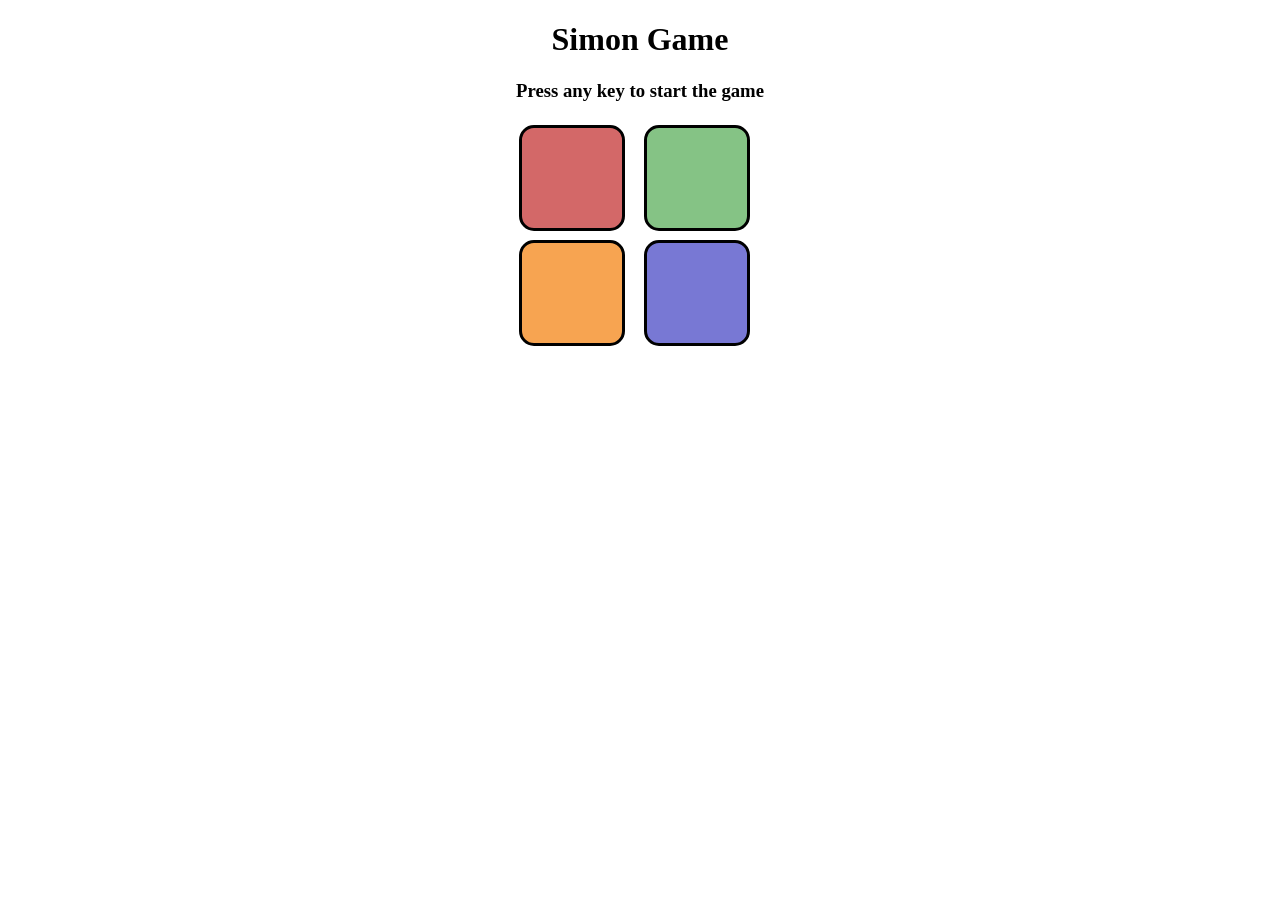
==== index.html @ a82b219b "change files name" ====
<!DOCTYPE html>
<html lang="en">
<head>
    <meta charset="UTF-8">
    <meta name="viewport" content="width=device-width, initial-scale=1.0">
    <title>Simon game</title>
    <link rel="stylesheet" href="simon.css">
</head>
<body>
    <h2 class="findHighestScore"></h2>
    <h1>Simon Game</h1>
    <h3>Press any key to start the game</h3>
   <center><div class="btn-container">
        <div class="btn red"type="button"id="red"></div>
        <div class="btn green"type="button"id="green"></div>
        <div class="btn yellow"type="button"id="yellow"></div>
        <div class="btn blue"type="button"id="blue"></div>
    </div></center>
    <h1 class="score"></h1>



    <script src="simon.js"></script>
</body>
</html>
---- simon.css ----
.findHighestScore{
    text-align: right;
    margin-right: 10px;
}

h1{
    text-align: center;
}
h3{
    text-align: center;
}
.btn-container{
    width:250px;
    height:230px;
    display:grid;
    grid-template-columns: repeat(2,1fr);
}
.red{
    background-color: rgb(211, 104, 104);
    width:100px;
    height:100px;
    margin:0.25rem;
    border: 3px solid black;
    border-radius: 15px;
}
.green{
    background-color: rgb(133, 195, 133);
    width:100px;
    height:100px;
    margin:0.25rem;
    border: 3px solid black;
    border-radius: 15px;
}
.yellow{
    background-color: rgb(247, 164, 81);
    width:100px;
    height:100px;
    margin:0.25rem;
    border: 3px solid black;
    border-radius: 15px;
}
.blue{
    background-color:rgb(120, 120, 212) ;
    width:100px;
    height:100px;
    margin:0.25rem;
    border: 3px solid black;
    border-radius: 15px;
}
.flashStyle{
    background-color: white;
}
.bodyStyle{
    background-color: red;
}
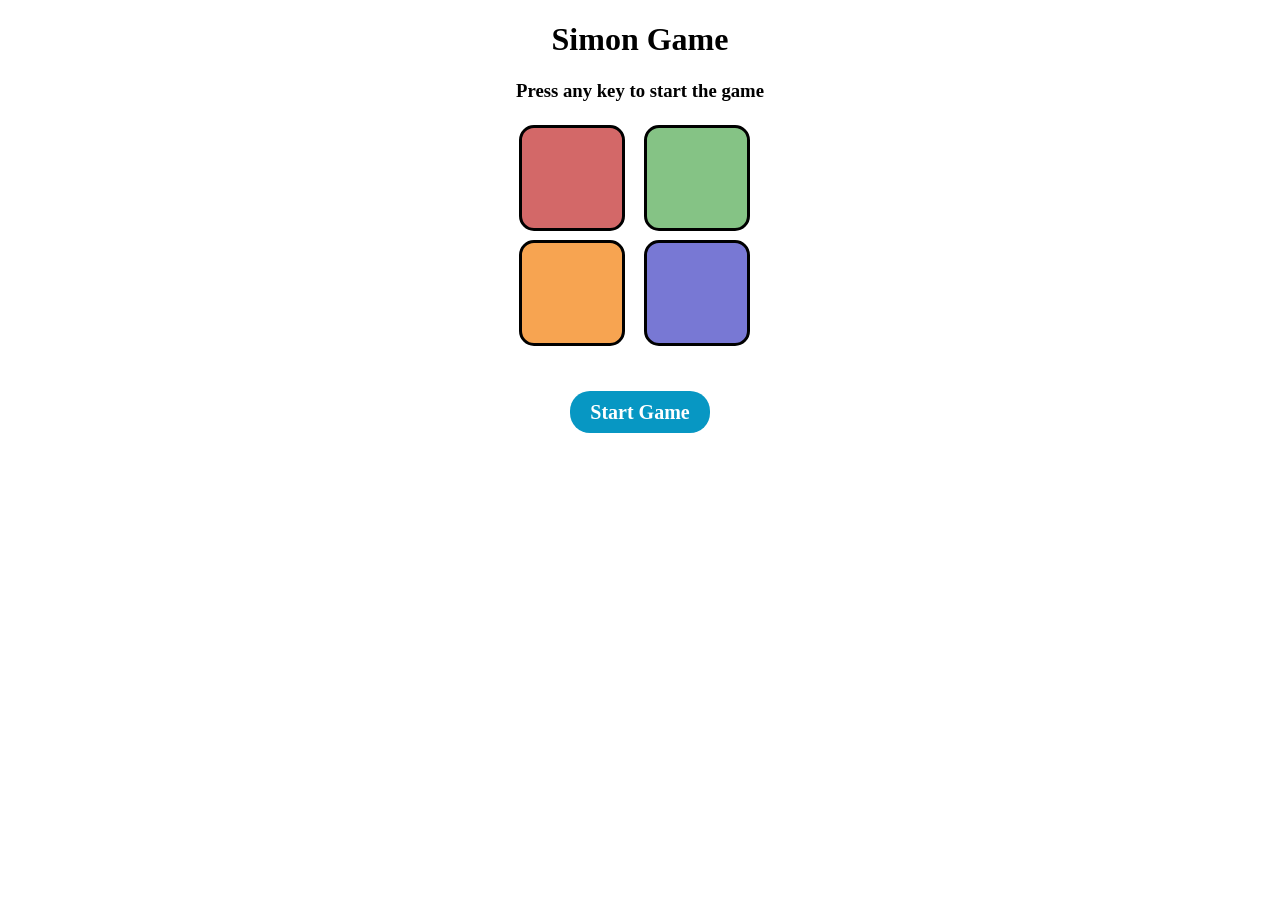
==== commit 6eda3e33: "add start button" ====
--- a/index.html
+++ b/index.html
@@ -4,7 +4,7 @@
     <meta charset="UTF-8">
     <meta name="viewport" content="width=device-width, initial-scale=1.0">
     <title>Simon game</title>
-    <link rel="stylesheet" href="simon.css">
+    <link rel="stylesheet" href="style.css">
 </head>
 <body>
     <h2 class="findHighestScore"></h2>
@@ -16,10 +16,13 @@
         <div class="btn yellow"type="button"id="yellow"></div>
         <div class="btn blue"type="button"id="blue"></div>
     </div></center>
+    <center>
+        <butto class="start-btn">Start Game</butto>
+    </center>
     <h1 class="score"></h1>
 
 
 
-    <script src="simon.js"></script>
+    <script src="script.js"></script>
 </body>
-</html>+</html>
--- a/style.css
+++ b/style.css
@@ -0,0 +1,69 @@
+.findHighestScore{
+    text-align:center;
+    margin-right: 10px;
+}
+
+h1{
+    text-align: center;
+}
+h3{
+    text-align: center;
+}
+.btn-container{
+    width:250px;
+    height:230px;
+    display:grid;
+    grid-template-columns: repeat(2,1fr);
+    margin-bottom:50px;
+}
+.red{
+    background-color: rgb(211, 104, 104);
+    width:100px;
+    height:100px;
+    margin:0.25rem;
+    border: 3px solid black;
+    border-radius: 15px;
+}
+.green{
+    background-color: rgb(133, 195, 133);
+    width:100px;
+    height:100px;
+    margin:0.25rem;
+    border: 3px solid black;
+    border-radius: 15px;
+}
+.yellow{
+    background-color: rgb(247, 164, 81);
+    width:100px;
+    height:100px;
+    margin:0.25rem;
+    border: 3px solid black;
+    border-radius: 15px;
+}
+.blue{
+    background-color:rgb(120, 120, 212) ;
+    width:100px;
+    height:100px;
+    margin:0.25rem;
+    border: 3px solid black;
+    border-radius: 15px;
+}
+.flashStyle{
+    background-color: white;
+}
+.bodyStyle{
+    background-color: red;
+}
+
+  /* start button */
+
+.start-btn{
+    padding:10px 20px 10px 20px;
+    font-size:20px;
+    border-radius: 20px;
+    background-color: rgb(7, 151, 195);
+    color:white;
+    font-weight: bold;
+}
+
+
